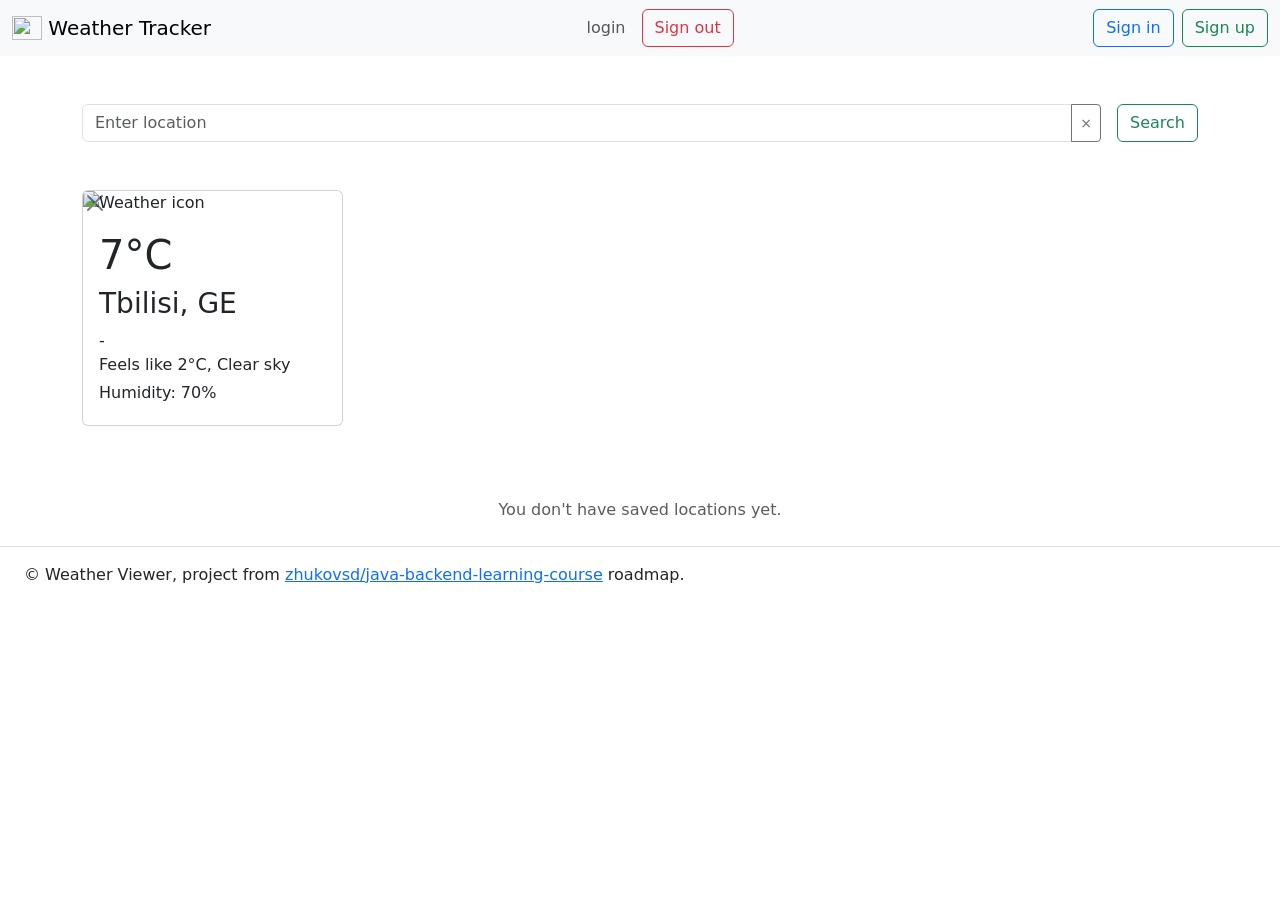
==== src/main/webapp/WEB-INF/html/index.html @ b18fa5f5 "perf(api): add Caffeine cache for OpenWeather requests" ====
<!DOCTYPE html>
<html lang="en">
<head>
    <meta charset="UTF-8">
    <title>Weather Viewer – Homepage</title>
    <link href="https://cdn.jsdelivr.net/npm/bootstrap@5.3.0/dist/css/bootstrap.min.css" rel="stylesheet">
    <link rel="stylesheet" href="/css/style.css">
</head>
<body>

<nav class="navbar navbar-light bg-light">
    <div class="container-fluid">
        <a class="navbar-brand" th:href="@{/}">
            <img src="/images/weather-app.png" alt="" width="30" height="24" class="d-inline-block align-text-top">
            Weather Tracker
        </a>

        <div th:if="${authenticatedUserDto != null}" class="d-flex align-items-center">
            <span th:text="${authenticatedUserDto.login}" class="navbar-text me-3">login</span>
            <form th:action="@{/auth/sign-out}" method="post">
                <button type="submit" class="btn btn-outline-danger">Sign out</button>
            </form>
        </div>

        <div th:if="${authenticatedUserDto == null}" class="d-flex align-items-center gap-2">
            <a th:href="@{/auth/sign-in}" class="btn btn-outline-primary">Sign in</a>
            <a th:href="@{/auth/sign-up}" class="btn btn-outline-success">Sign up</a>
        </div>
    </div>
</nav>

<section id="page-content">
    <div class="container mt-4">
        <div class="d-flex my-4">

            <form th:action="@{/search-results}" method="get" class="d-flex my-4 w-100">
                <div class="input-group location-search-input-group flex-grow-1 me-3">
                    <input class="form-control" type="text" name="name" placeholder="Enter location" required>
                    <button class="btn btn-outline-secondary btn-sm clear-input-button" type="button"
                            onclick="this.previousElementSibling.value=''">
                        &times;
                    </button>
                </div>
                <button class="btn btn-outline-success" type="submit">Search</button>
            </form>

        </div>

        <div>
            <div class="row" th:if="${!#lists.isEmpty(locations)}">
                <div class="col-12 col-lg-3 col-md-6 mb-4"
                     th:each="location : ${locations}">

                    <div class="card h-100 position-relative weather-card">

                        <form th:action="@{/{id}(id=${location.id})}"
                              class="position-absolute weather-card-delete-form"
                              th:method="delete">
                            <button class="btn-close" aria-label="Delete" type="submit"></button>
                        </form>

                        <img class="card-img-top img-fluid"
                             th:src="|https://openweathermap.org/img/wn/${location.icon}@4x.png|"
                             alt="Weather icon">

                        <div class="card-body d-flex flex-column">
                            <h1 class="card-text">
                                <span th:text="${location.temp}">7</span>°C
                            </h1>

                            <h3 class="card-title">
                                <span th:text="${location.name}">Tbilisi</span>,
                                <span th:text="${location.country}">GE</span>
                            </h3>-

                            <p class="card-text mb-1">
                                Feels like
                                <span th:text="${location.feelsLike}">2</span>°C,
                                <span th:text="${location.description}">Clear sky</span>
                            </p>

                            <p class="card-text mb-1">
                                Humidity:
                                <span th:text="${location.humidity}">70</span>%
                            </p>
                        </div>

                    </div>
                </div>
            </div>

            <div th:if="${#lists.isEmpty(locations)}"
                 class="text-center text-muted mt-5">
                <p>You don't have saved locations yet.</p>
            </div>
        </div>
    </div>
</section>

<footer class="d-flex flex-wrap justify-content-between align-items-center py-3 mt-4 border-top">
    <div class="px-4">
        <span>© Weather Viewer, project from <a href="https://zhukovsd.github.io/java-backend-learning-course/">zhukovsd/java-backend-learning-course</a> roadmap.</span>
    </div>
</footer>

</body>
</html>
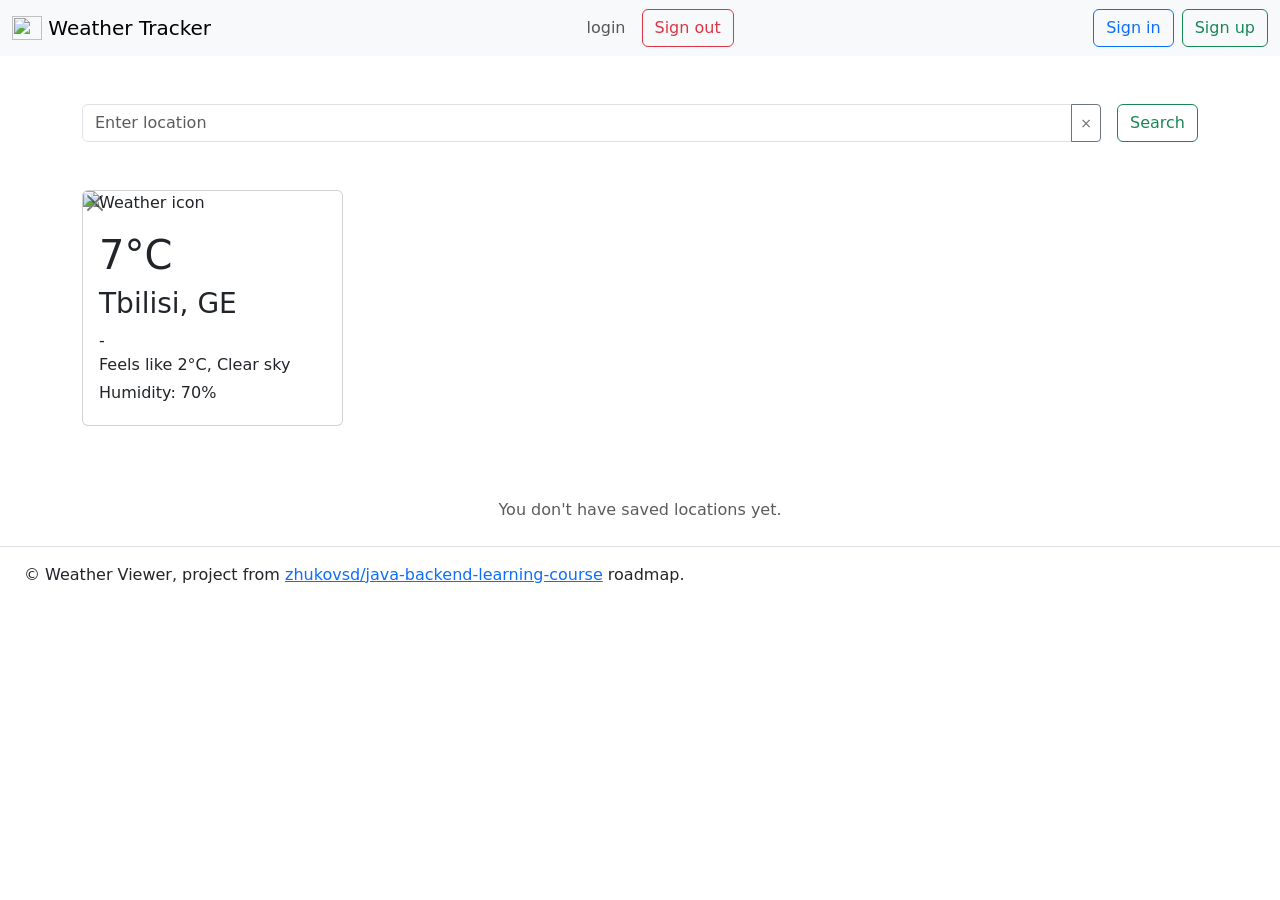
==== commit e1b3a944: "feat(core): show weather for saved locations on home page" ====
--- a/src/main/webapp/WEB-INF/html/index.html
+++ b/src/main/webapp/WEB-INF/html/index.html
@@ -10,7 +10,7 @@
 
 <nav class="navbar navbar-light bg-light">
     <div class="container-fluid">
-        <a class="navbar-brand" th:href="@{/}">
+        <a class="navbar-brand" href="#">
             <img src="/images/weather-app.png" alt="" width="30" height="24" class="d-inline-block align-text-top">
             Weather Tracker
         </a>
@@ -53,10 +53,11 @@
 
                     <div class="card h-100 position-relative weather-card">
 
-                        <form th:action="@{/{id}(id=${location.id})}"
-                              class="position-absolute weather-card-delete-form"
-                              th:method="delete">
-                            <button class="btn-close" aria-label="Delete" type="submit"></button>
+                        <form class="position-absolute weather-card-delete-form"
+                              th:action="@{/locations/{id}(id=${location.id})}"
+                              method="post">
+                            <input type="hidden" name="_method" value="delete">
+                            <button type="submit" class="btn-close" aria-label="Delete"></button>
                         </form>
 
                         <img class="card-img-top img-fluid"
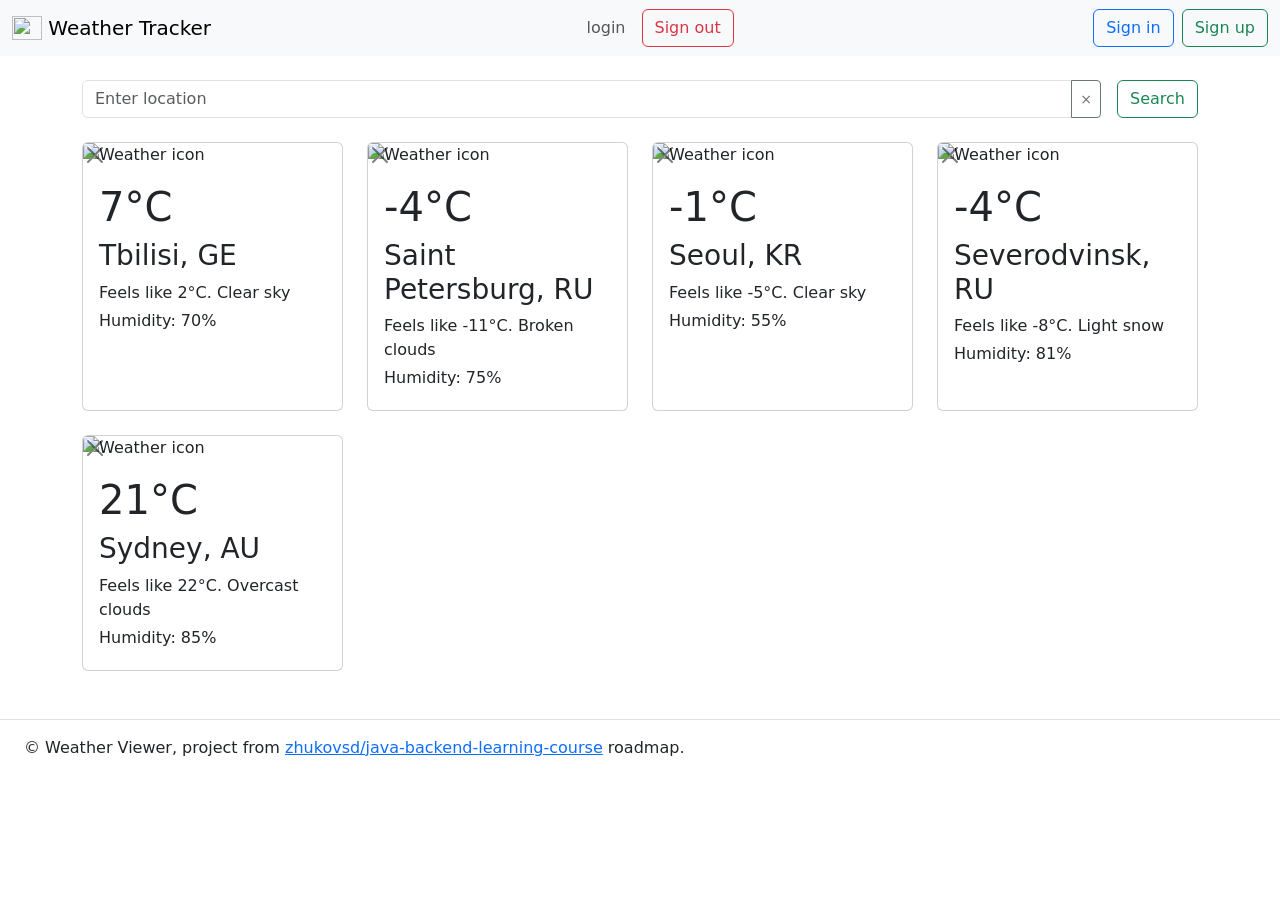
==== commit 087fa8b3: "feat(api): add OpenWeather API client" ====
--- a/src/main/webapp/WEB-INF/html/index.html
+++ b/src/main/webapp/WEB-INF/html/index.html
@@ -32,67 +32,108 @@
 <section id="page-content">
     <div class="container mt-4">
         <div class="d-flex my-4">
-
-            <form th:action="@{/search-results}" method="get" class="d-flex my-4 w-100">
-                <div class="input-group location-search-input-group flex-grow-1 me-3">
-                    <input class="form-control" type="text" name="name" placeholder="Enter location" required>
-                    <button class="btn btn-outline-secondary btn-sm clear-input-button" type="button"
-                            onclick="this.previousElementSibling.value=''">
-                        &times;
-                    </button>
-                </div>
-                <button class="btn btn-outline-success" type="submit">Search</button>
-            </form>
-
+            <div class="input-group location-search-input-group me-3">
+                <input class="form-control" type="text" name="name" placeholder="Enter location" required>
+                <button class="btn btn-outline-secondary btn-sm clear-input-button" type="button"
+                        onclick="this.previousElementSibling.value=''">
+                    &times;
+                </button>
+            </div>
+            <button class="btn btn-outline-success">Search</button>
         </div>
 
         <div>
-            <div class="row" th:if="${!#lists.isEmpty(locations)}">
-                <div class="col-12 col-lg-3 col-md-6 mb-4"
-                     th:each="location : ${locations}">
-
+            <div class="row">
+                <div class="col-12 col-lg-3 col-md-6 mb-4">
                     <div class="card h-100 position-relative weather-card">
-
-                        <form class="position-absolute weather-card-delete-form"
-                              th:action="@{/locations/{id}(id=${location.id})}"
-                              method="post">
-                            <input type="hidden" name="_method" value="delete">
-                            <button type="submit" class="btn-close" aria-label="Delete"></button>
-                        </form>
-
+                        <div class="position-absolute weather-card-delete-form">
+                            <button class="btn-close" aria-label="Delete"></button>
+                        </div>
                         <img class="card-img-top img-fluid"
-                             th:src="|https://openweathermap.org/img/wn/${location.icon}@4x.png|"
+                             src="https://openweathermap.org/img/wn/01n@4x.png"
                              alt="Weather icon">
-
                         <div class="card-body d-flex flex-column">
-                            <h1 class="card-text">
-                                <span th:text="${location.temp}">7</span>°C
-                            </h1>
-
-                            <h3 class="card-title">
-                                <span th:text="${location.name}">Tbilisi</span>,
-                                <span th:text="${location.country}">GE</span>
-                            </h3>-
-
-                            <p class="card-text mb-1">
-                                Feels like
-                                <span th:text="${location.feelsLike}">2</span>°C,
-                                <span th:text="${location.description}">Clear sky</span>
+                            <h1 class="card-text">7°C</h1>
+                            <h3 class="card-title">Tbilisi, GE</h3>
+                            <p class="card-text mb-1">Feels like <span>2</span>°C.
+                                <span>Clear sky</span>
                             </p>
-
-                            <p class="card-text mb-1">
-                                Humidity:
-                                <span th:text="${location.humidity}">70</span>%
-                            </p>
+                            <p class="card-text mb-1">Humidity: 70%</p>
                         </div>
-
                     </div>
                 </div>
-            </div>
-
-            <div th:if="${#lists.isEmpty(locations)}"
-                 class="text-center text-muted mt-5">
-                <p>You don't have saved locations yet.</p>
+                <div class="col-12 col-lg-3 col-md-6 mb-4">
+                    <div class="card h-100 position-relative weather-card">
+                        <div class="position-absolute weather-card-delete-form">
+                            <button class="btn-close" aria-label="Delete"></button>
+                        </div>
+                        <img class="card-img-top img-fluid"
+                             src="https://openweathermap.org/img/wn/04n@4x.png"
+                             alt="Weather icon">
+                        <div class="card-body d-flex flex-column">
+                            <h1 class="card-text">-4°C</h1>
+                            <h3 class="card-title">Saint Petersburg, RU</h3>
+                            <p class="card-text mb-1">Feels like <span>-11</span>°C.
+                                <span>Broken clouds</span>
+                            </p>
+                            <p class="card-text mb-1">Humidity: 75%</p>
+                        </div>
+                    </div>
+                </div>
+                <div class="col-12 col-lg-3 col-md-6 mb-4">
+                    <div class="card h-100 position-relative weather-card">
+                        <div class="position-absolute weather-card-delete-form">
+                            <button class="btn-close" aria-label="Delete"></button>
+                        </div>
+                        <img class="card-img-top img-fluid"
+                             src="https://openweathermap.org/img/wn/01n@4x.png"
+                             alt="Weather icon">
+                        <div class="card-body d-flex flex-column">
+                            <h1 class="card-text">-1°C</h1>
+                            <h3 class="card-title">Seoul, KR</h3>
+                            <p class="card-text mb-1">Feels like <span>-5</span>°C.
+                                <span>Clear sky</span>
+                            </p>
+                            <p class="card-text mb-1">Humidity: 55%</p>
+                        </div>
+                    </div>
+                </div>
+                <div class="col-12 col-lg-3 col-md-6 mb-4">
+                    <div class="card h-100 position-relative weather-card">
+                        <div class="position-absolute weather-card-delete-form">
+                            <button class="btn-close" aria-label="Delete"></button>
+                        </div>
+                        <img class="card-img-top img-fluid"
+                             src="https://openweathermap.org/img/wn/13n@4x.png"
+                             alt="Weather icon">
+                        <div class="card-body d-flex flex-column">
+                            <h1 class="card-text">-4°C</h1>
+                            <h3 class="card-title">Severodvinsk, RU</h3>
+                            <p class="card-text mb-1">Feels like <span>-8</span>°C.
+                                <span>Light snow</span>
+                            </p>
+                            <p class="card-text mb-1">Humidity: 81%</p>
+                        </div>
+                    </div>
+                </div>
+                <div class="col-12 col-lg-3 col-md-6 mb-4">
+                    <div class="card h-100 position-relative weather-card">
+                        <div class="position-absolute weather-card-delete-form">
+                            <button class="btn-close" aria-label="Delete"></button>
+                        </div>
+                        <img class="card-img-top img-fluid"
+                             src="https://openweathermap.org/img/wn/04n@4x.png"
+                             alt="Weather icon">
+                        <div class="card-body d-flex flex-column">
+                            <h1 class="card-text">21°C</h1>
+                            <h3 class="card-title">Sydney, AU</h3>
+                            <p class="card-text mb-1">Feels like <span>22</span>°C.
+                                <span>Overcast clouds</span>
+                            </p>
+                            <p class="card-text mb-1">Humidity: 85%</p>
+                        </div>
+                    </div>
+                </div>
             </div>
         </div>
     </div>
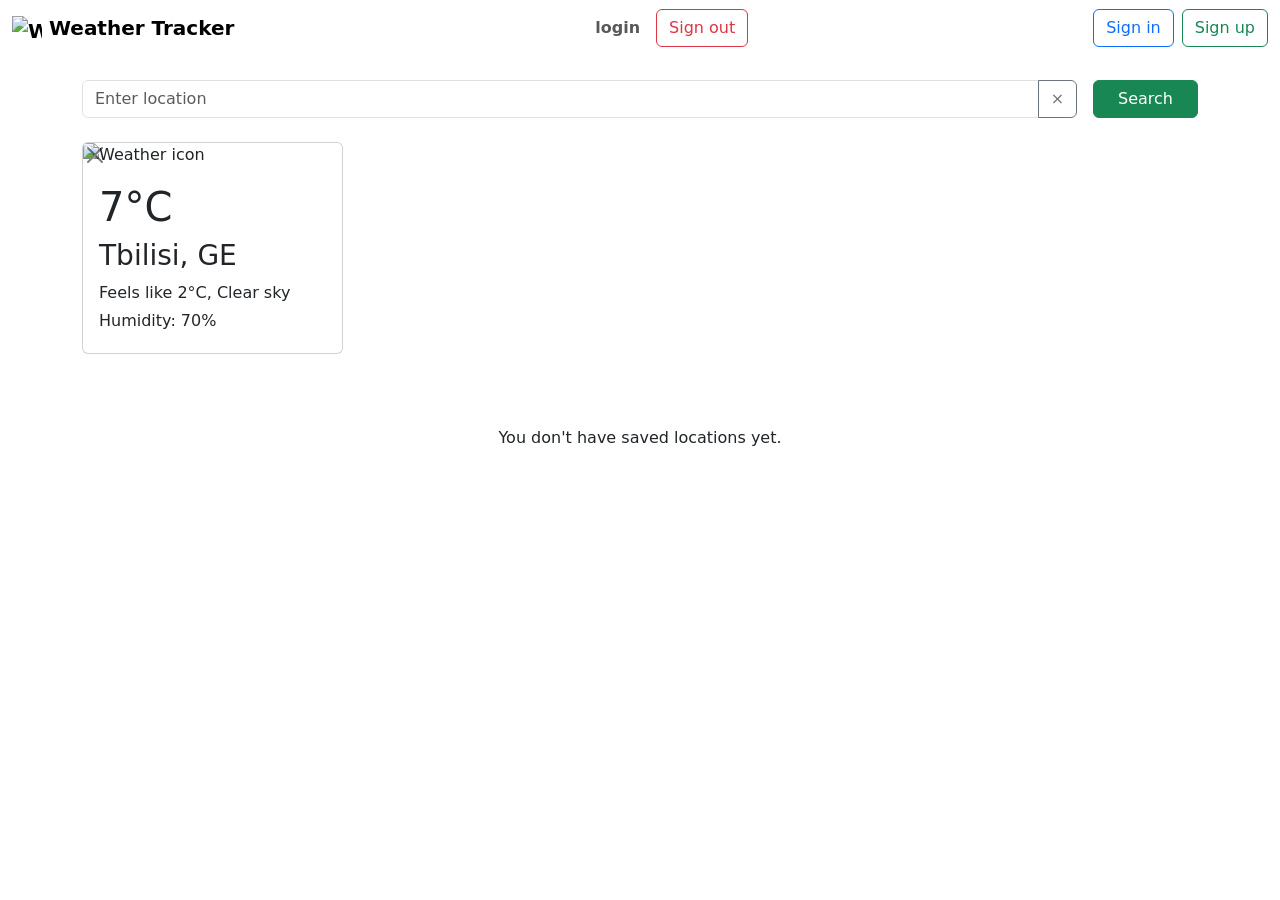
==== commit 0e79cb0e: "feat(ui): improve page styling and layout" ====
--- a/src/main/webapp/WEB-INF/html/index.html
+++ b/src/main/webapp/WEB-INF/html/index.html
@@ -1,22 +1,27 @@
 <!DOCTYPE html>
-<html lang="en">
+<html lang="en" xmlns:th="http://www.thymeleaf.org">
 <head>
     <meta charset="UTF-8">
     <title>Weather Viewer – Homepage</title>
     <link href="https://cdn.jsdelivr.net/npm/bootstrap@5.3.0/dist/css/bootstrap.min.css" rel="stylesheet">
-    <link rel="stylesheet" href="/css/style.css">
+    <link rel="stylesheet" th:href="@{/css/style.css}">
 </head>
-<body>
+<body class="weather-background-page">
 
-<nav class="navbar navbar-light bg-light">
+<nav class="navbar navbar-light glass-navbar">
     <div class="container-fluid">
-        <a class="navbar-brand" href="#">
-            <img src="/images/weather-app.png" alt="" width="30" height="24" class="d-inline-block align-text-top">
+        <a class="navbar-brand fw-semibold" th:href="@{/}">
+            <img th:src="@{/images/weather-app.png}"
+                 alt="Weather Tracker"
+                 width="30"
+                 height="24"
+                 class="d-inline-block align-text-top">
             Weather Tracker
         </a>
 
         <div th:if="${authenticatedUserDto != null}" class="d-flex align-items-center">
-            <span th:text="${authenticatedUserDto.login}" class="navbar-text me-3">login</span>
+            <span th:text="${authenticatedUserDto.login}" class="navbar-text me-3 fw-semibold">login</span>
+
             <form th:action="@{/auth/sign-out}" method="post">
                 <button type="submit" class="btn btn-outline-danger">Sign out</button>
             </form>
@@ -29,121 +34,78 @@
     </div>
 </nav>
 
-<section id="page-content">
-    <div class="container mt-4">
-        <div class="d-flex my-4">
-            <div class="input-group location-search-input-group me-3">
-                <input class="form-control" type="text" name="name" placeholder="Enter location" required>
-                <button class="btn btn-outline-secondary btn-sm clear-input-button" type="button"
-                        onclick="this.previousElementSibling.value=''">
-                    &times;
-                </button>
-            </div>
-            <button class="btn btn-outline-success">Search</button>
+<section id="page-content" class="weather-page">
+    <div class="container py-4">
+
+        <div class="glass-panel mb-4">
+            <form th:action="@{/search-results}" method="get" class="d-flex w-100">
+                <div class="input-group location-search-input-group flex-grow-1 me-3">
+                    <input class="form-control glass-input"
+                           type="text"
+                           name="name"
+                           placeholder="Enter location"
+                           required>
+
+                    <button class="btn btn-outline-secondary clear-input-button"
+                            type="button"
+                            onclick="this.previousElementSibling.value=''">
+                        &times;
+                    </button>
+                </div>
+
+                <button class="btn btn-success px-4" type="submit">Search</button>
+            </form>
         </div>
 
-        <div>
-            <div class="row">
-                <div class="col-12 col-lg-3 col-md-6 mb-4">
-                    <div class="card h-100 position-relative weather-card">
-                        <div class="position-absolute weather-card-delete-form">
-                            <button class="btn-close" aria-label="Delete"></button>
-                        </div>
-                        <img class="card-img-top img-fluid"
-                             src="https://openweathermap.org/img/wn/01n@4x.png"
-                             alt="Weather icon">
-                        <div class="card-body d-flex flex-column">
-                            <h1 class="card-text">7°C</h1>
-                            <h3 class="card-title">Tbilisi, GE</h3>
-                            <p class="card-text mb-1">Feels like <span>2</span>°C.
-                                <span>Clear sky</span>
-                            </p>
-                            <p class="card-text mb-1">Humidity: 70%</p>
-                        </div>
+        <div class="row" th:if="${!#lists.isEmpty(locations)}">
+            <div class="col-12 col-md-6 col-lg-3 mb-4"
+                 th:each="location : ${locations}">
+
+                <div class="card h-100 position-relative weather-card glass-card">
+
+                    <form th:action="@{/locations/{id}(id=${location.id})}"
+                          class="position-absolute weather-card-delete-form"
+                          th:method="delete">
+                        <button class="btn-close" aria-label="Delete" type="submit"></button>
+                    </form>
+
+                    <img class="card-img-top img-fluid weather-card-icon"
+                         th:src="|https://openweathermap.org/img/wn/${location.icon}@4x.png|"
+                         alt="Weather icon">
+
+                    <div class="card-body d-flex flex-column">
+                        <h1 class="card-text weather-temp">
+                            <span th:text="${location.temp}">7</span>°C
+                        </h1>
+
+                        <h3 class="card-title weather-location-title">
+                            <span th:text="${location.name}">Tbilisi</span>,
+                            <span th:text="${location.country}">GE</span>
+                        </h3>
+
+                        <p class="card-text mb-1">
+                            Feels like
+                            <span th:text="${location.feelsLike}">2</span>°C,
+                            <span th:text="${location.description}">Clear sky</span>
+                        </p>
+
+                        <p class="card-text mb-1">
+                            Humidity:
+                            <span th:text="${location.humidity}">70</span>%
+                        </p>
                     </div>
-                </div>
-                <div class="col-12 col-lg-3 col-md-6 mb-4">
-                    <div class="card h-100 position-relative weather-card">
-                        <div class="position-absolute weather-card-delete-form">
-                            <button class="btn-close" aria-label="Delete"></button>
-                        </div>
-                        <img class="card-img-top img-fluid"
-                             src="https://openweathermap.org/img/wn/04n@4x.png"
-                             alt="Weather icon">
-                        <div class="card-body d-flex flex-column">
-                            <h1 class="card-text">-4°C</h1>
-                            <h3 class="card-title">Saint Petersburg, RU</h3>
-                            <p class="card-text mb-1">Feels like <span>-11</span>°C.
-                                <span>Broken clouds</span>
-                            </p>
-                            <p class="card-text mb-1">Humidity: 75%</p>
-                        </div>
-                    </div>
-                </div>
-                <div class="col-12 col-lg-3 col-md-6 mb-4">
-                    <div class="card h-100 position-relative weather-card">
-                        <div class="position-absolute weather-card-delete-form">
-                            <button class="btn-close" aria-label="Delete"></button>
-                        </div>
-                        <img class="card-img-top img-fluid"
-                             src="https://openweathermap.org/img/wn/01n@4x.png"
-                             alt="Weather icon">
-                        <div class="card-body d-flex flex-column">
-                            <h1 class="card-text">-1°C</h1>
-                            <h3 class="card-title">Seoul, KR</h3>
-                            <p class="card-text mb-1">Feels like <span>-5</span>°C.
-                                <span>Clear sky</span>
-                            </p>
-                            <p class="card-text mb-1">Humidity: 55%</p>
-                        </div>
-                    </div>
-                </div>
-                <div class="col-12 col-lg-3 col-md-6 mb-4">
-                    <div class="card h-100 position-relative weather-card">
-                        <div class="position-absolute weather-card-delete-form">
-                            <button class="btn-close" aria-label="Delete"></button>
-                        </div>
-                        <img class="card-img-top img-fluid"
-                             src="https://openweathermap.org/img/wn/13n@4x.png"
-                             alt="Weather icon">
-                        <div class="card-body d-flex flex-column">
-                            <h1 class="card-text">-4°C</h1>
-                            <h3 class="card-title">Severodvinsk, RU</h3>
-                            <p class="card-text mb-1">Feels like <span>-8</span>°C.
-                                <span>Light snow</span>
-                            </p>
-                            <p class="card-text mb-1">Humidity: 81%</p>
-                        </div>
-                    </div>
-                </div>
-                <div class="col-12 col-lg-3 col-md-6 mb-4">
-                    <div class="card h-100 position-relative weather-card">
-                        <div class="position-absolute weather-card-delete-form">
-                            <button class="btn-close" aria-label="Delete"></button>
-                        </div>
-                        <img class="card-img-top img-fluid"
-                             src="https://openweathermap.org/img/wn/04n@4x.png"
-                             alt="Weather icon">
-                        <div class="card-body d-flex flex-column">
-                            <h1 class="card-text">21°C</h1>
-                            <h3 class="card-title">Sydney, AU</h3>
-                            <p class="card-text mb-1">Feels like <span>22</span>°C.
-                                <span>Overcast clouds</span>
-                            </p>
-                            <p class="card-text mb-1">Humidity: 85%</p>
-                        </div>
-                    </div>
+
                 </div>
             </div>
         </div>
+
+        <div th:if="${#lists.isEmpty(locations)}"
+             class="glass-panel text-center mt-5">
+            <p class="mb-0">You don't have saved locations yet.</p>
+        </div>
+
     </div>
 </section>
 
-<footer class="d-flex flex-wrap justify-content-between align-items-center py-3 mt-4 border-top">
-    <div class="px-4">
-        <span>© Weather Viewer, project from <a href="https://zhukovsd.github.io/java-backend-learning-course/">zhukovsd/java-backend-learning-course</a> roadmap.</span>
-    </div>
-</footer>
-
 </body>
 </html>
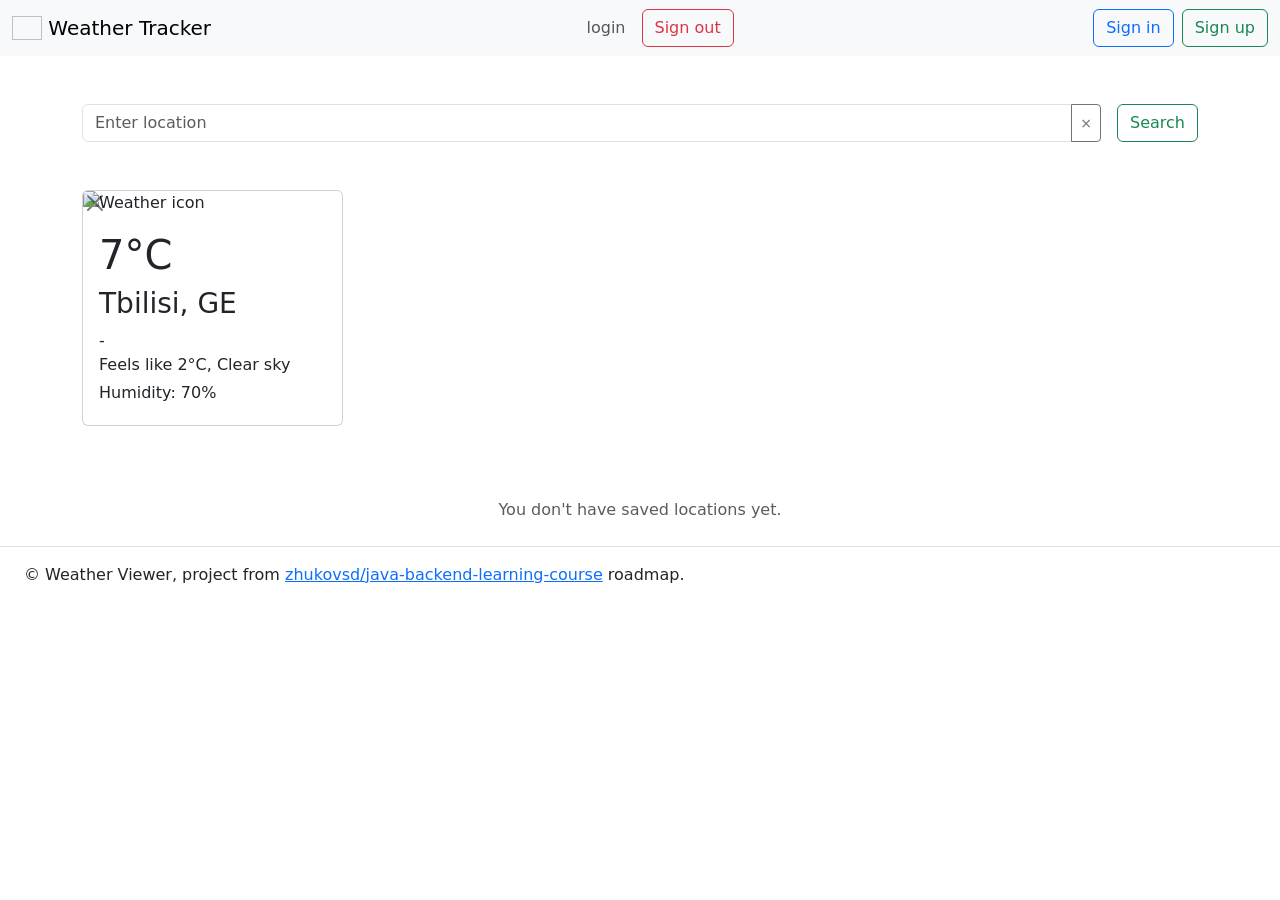
==== commit 9b419258: "refactor(core): update location delete route" ====
--- a/src/main/webapp/WEB-INF/html/index.html
+++ b/src/main/webapp/WEB-INF/html/index.html
@@ -1,27 +1,22 @@
 <!DOCTYPE html>
-<html lang="en" xmlns:th="http://www.thymeleaf.org">
+<html lang="en">
 <head>
     <meta charset="UTF-8">
     <title>Weather Viewer – Homepage</title>
     <link href="https://cdn.jsdelivr.net/npm/bootstrap@5.3.0/dist/css/bootstrap.min.css" rel="stylesheet">
     <link rel="stylesheet" th:href="@{/css/style.css}">
 </head>
-<body class="weather-background-page">
+<body>
 
-<nav class="navbar navbar-light glass-navbar">
+<nav class="navbar navbar-light bg-light">
     <div class="container-fluid">
-        <a class="navbar-brand fw-semibold" th:href="@{/}">
-            <img th:src="@{/images/weather-app.png}"
-                 alt="Weather Tracker"
-                 width="30"
-                 height="24"
-                 class="d-inline-block align-text-top">
+        <a class="navbar-brand" th:href="@{/}">
+            <img th:src="@{/images/weather-app.png}" alt="" width="30" height="24" class="d-inline-block align-text-top">
             Weather Tracker
         </a>
 
         <div th:if="${authenticatedUserDto != null}" class="d-flex align-items-center">
-            <span th:text="${authenticatedUserDto.login}" class="navbar-text me-3 fw-semibold">login</span>
-
+            <span th:text="${authenticatedUserDto.login}" class="navbar-text me-3">login</span>
             <form th:action="@{/auth/sign-out}" method="post">
                 <button type="submit" class="btn btn-outline-danger">Sign out</button>
             </form>
@@ -34,78 +29,79 @@
     </div>
 </nav>
 
-<section id="page-content" class="weather-page">
-    <div class="container py-4">
+<section id="page-content">
+    <div class="container mt-4">
+        <div class="d-flex my-4">
 
-        <div class="glass-panel mb-4">
-            <form th:action="@{/search-results}" method="get" class="d-flex w-100">
+            <form th:action="@{/search-results}" method="get" class="d-flex my-4 w-100">
                 <div class="input-group location-search-input-group flex-grow-1 me-3">
-                    <input class="form-control glass-input"
-                           type="text"
-                           name="name"
-                           placeholder="Enter location"
-                           required>
-
-                    <button class="btn btn-outline-secondary clear-input-button"
-                            type="button"
+                    <input class="form-control" type="text" name="name" placeholder="Enter location" required>
+                    <button class="btn btn-outline-secondary btn-sm clear-input-button" type="button"
                             onclick="this.previousElementSibling.value=''">
                         &times;
                     </button>
                 </div>
+                <button class="btn btn-outline-success" type="submit">Search</button>
+            </form>
 
-                <button class="btn btn-success px-4" type="submit">Search</button>
-            </form>
         </div>
 
-        <div class="row" th:if="${!#lists.isEmpty(locations)}">
-            <div class="col-12 col-md-6 col-lg-3 mb-4"
-                 th:each="location : ${locations}">
+        <div>
+            <div class="row" th:if="${!#lists.isEmpty(locations)}">
+                <div class="col-12 col-lg-3 col-md-6 mb-4"
+                     th:each="location : ${locations}">
 
-                <div class="card h-100 position-relative weather-card glass-card">
+                    <div class="card h-100 position-relative weather-card">
 
-                    <form th:action="@{/locations/{id}(id=${location.id})}"
-                          class="position-absolute weather-card-delete-form"
-                          th:method="delete">
-                        <button class="btn-close" aria-label="Delete" type="submit"></button>
-                    </form>
+                        <form th:action="@{/locations/{id}(id=${location.id})}"
+                              class="position-absolute weather-card-delete-form"
+                              th:method="delete">
+                            <button class="btn-close" aria-label="Delete" type="submit"></button>
+                        </form>
 
-                    <img class="card-img-top img-fluid weather-card-icon"
-                         th:src="|https://openweathermap.org/img/wn/${location.icon}@4x.png|"
-                         alt="Weather icon">
+                        <img class="card-img-top img-fluid"
+                             th:src="|https://openweathermap.org/img/wn/${location.icon}@4x.png|"
+                             alt="Weather icon">
 
-                    <div class="card-body d-flex flex-column">
-                        <h1 class="card-text weather-temp">
-                            <span th:text="${location.temp}">7</span>°C
-                        </h1>
+                        <div class="card-body d-flex flex-column">
+                            <h1 class="card-text">
+                                <span th:text="${location.temp}">7</span>°C
+                            </h1>
 
-                        <h3 class="card-title weather-location-title">
-                            <span th:text="${location.name}">Tbilisi</span>,
-                            <span th:text="${location.country}">GE</span>
-                        </h3>
+                            <h3 class="card-title">
+                                <span th:text="${location.name}">Tbilisi</span>,
+                                <span th:text="${location.country}">GE</span>
+                            </h3>-
 
-                        <p class="card-text mb-1">
-                            Feels like
-                            <span th:text="${location.feelsLike}">2</span>°C,
-                            <span th:text="${location.description}">Clear sky</span>
-                        </p>
+                            <p class="card-text mb-1">
+                                Feels like
+                                <span th:text="${location.feelsLike}">2</span>°C,
+                                <span th:text="${location.description}">Clear sky</span>
+                            </p>
 
-                        <p class="card-text mb-1">
-                            Humidity:
-                            <span th:text="${location.humidity}">70</span>%
-                        </p>
+                            <p class="card-text mb-1">
+                                Humidity:
+                                <span th:text="${location.humidity}">70</span>%
+                            </p>
+                        </div>
+
                     </div>
-
                 </div>
             </div>
+
+            <div th:if="${#lists.isEmpty(locations)}"
+                 class="text-center text-muted mt-5">
+                <p>You don't have saved locations yet.</p>
+            </div>
         </div>
-
-        <div th:if="${#lists.isEmpty(locations)}"
-             class="glass-panel text-center mt-5">
-            <p class="mb-0">You don't have saved locations yet.</p>
-        </div>
-
     </div>
 </section>
 
+<footer class="d-flex flex-wrap justify-content-between align-items-center py-3 mt-4 border-top">
+    <div class="px-4">
+        <span>© Weather Viewer, project from <a href="https://zhukovsd.github.io/java-backend-learning-course/">zhukovsd/java-backend-learning-course</a> roadmap.</span>
+    </div>
+</footer>
+
 </body>
 </html>
